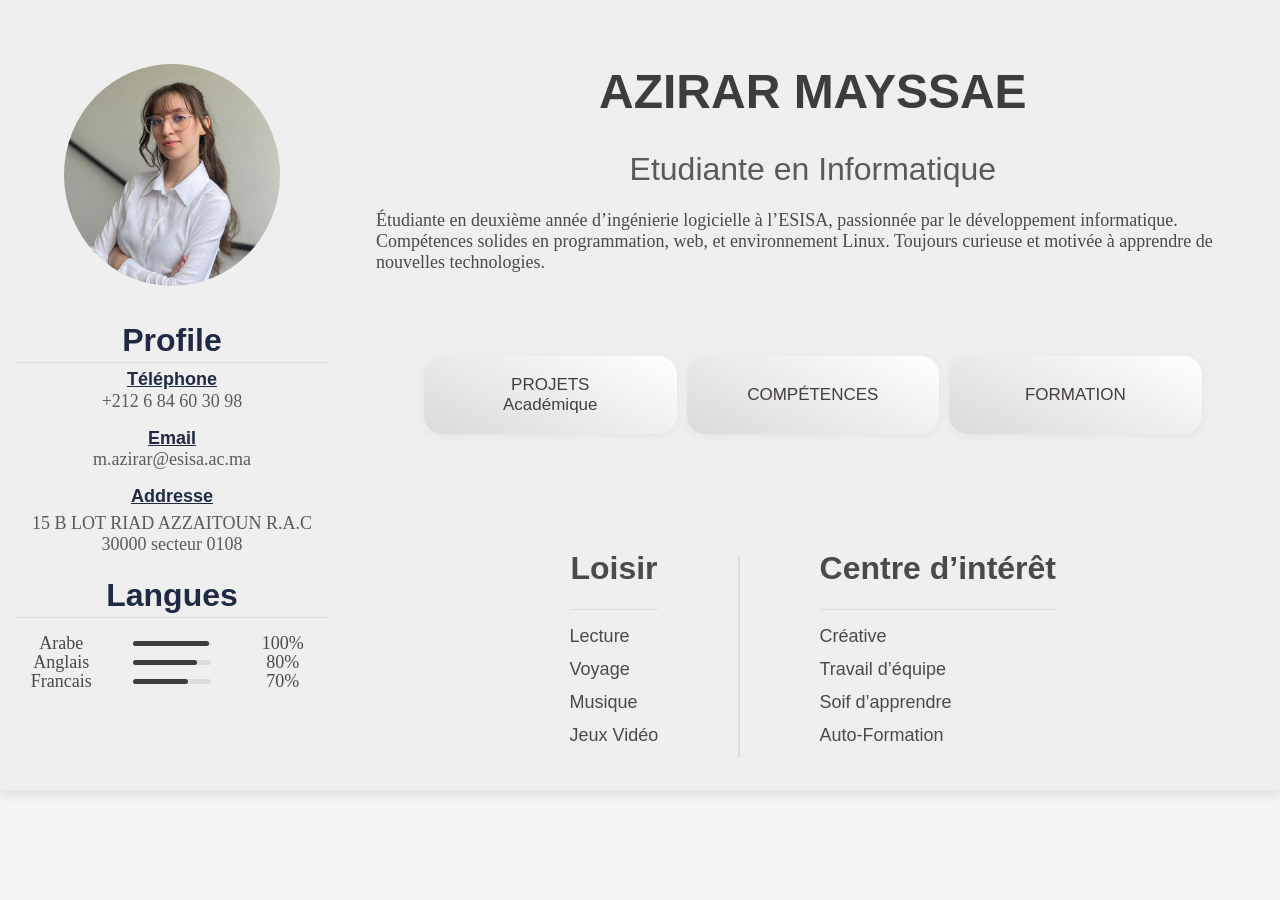
==== cv-digital/index.html @ cf698c44 "new commit" ====
<!DOCTYPE html>
<html lang="en">
<head>
    <meta charset="UTF-8">
    <meta name="viewport" content="width=device-width, initial-scale=1.0">
    <title>CV_Digital</title>
    <link rel="stylesheet" href="./index.css">
</head>
<body>
    <header>
        <div class="profile_pic">
           
                <div class="profile">
                <img src="./images/profilemini.jpg" alt="">
                </div>
                    <h2>Profile</h2>
                    <div class="line"></div>
                <div class="profile">
                    
                <div>
                    <h1>Téléphone</h1>
                    <p>+212 6 84 60 30 98</p>

                </div>
                    <div>
                        <h1>Email</h1>
                    <p class="email">m.azirar@esisa.ac.ma</p>

                    </div>
                    <div>
                        <h1>Addresse</h1>
                    <p class="Addresse">15 B LOT RIAD AZZAITOUN R.A.C 30000 secteur 0108</p>
                
                    </div>
                    

            </div>

            <div class="classlangues">
                <h2>Langues</h2>
                <div class="line"></div>

               
            <div class="Languages">
                
                <div class="pour">

                    <p>Arabe</p>
                    <div class="grey">
                        <div class="arab"></div>
                    </div> 
        
                    <p>100%</p>

                </div>
                <div class="pour">
                    <p>Anglais</p>
                    <div class="grey">
                        <div class="Anglais"></div>
                    </div> 
                    <p>80%</p>
                </div>
                
                <div class="pour">
                   
                    <p class="pourp">Francais</p>
                    
                    <div class="grey">
                        <div class="francais"></div>
                    </div>
                    <p>70%</p>
                </div>
            </div>
            
                
        </div>
            
            
            
            
            
                

        </div>
            
        </div>
        <div class="donnee_cv">
            
            <h1 class="may">AZIRAR MAYSSAE</h1>
           <h1 class="info">Etudiante en Informatique</h1>
           <p>Étudiante en deuxième année d’ingénierie logicielle à l’ESISA, passionnée par le développement informatique. Compétences solides en programmation, web, et environnement Linux. Toujours curieuse et motivée à apprendre de nouvelles technologies.</p>
          
           <nav id="barre" class="choices large">
            <button id="btn1">PROJETS <br> Académique </button>
            <button id="btn2">COMPÉTENCES</button>
            <button id="btn3">FORMATION</button>
          </nav>


           <main>
            <section id="sec1" class="section1">
                <h1>PROJETS ACADÉMIQUES</h1>  
            <div class="line"></div>
            <div class="academique">
                 
              <h3>ESISA</h3>
              <h2>(2ème Année)</h2>
              <p>• Création d'un programme de détection de lumière utilisant ARDUINO.</p>
              <p>• Développement d'une version 2D du jeu d'échecs en C++/QT</p>
              <h2>(1ème Année)</h2>
              <p>• Création d'un Avatar Autonome en Mouvement en langage Assembleur</p>
              <p>• Conception et mise en œuvre d’un projet de gestion d’étudiants à l’ESISA en langage C</p>
              
            </div>
            </section>
            
            <section id="sec2" class="section2">
                <h1> COMPÉTENCES</h1>
            <div class="line"></div>
            <footer>
                <div class="comp">
                    <h1>Langages de Programmation :</h1>
                <p>C, C++, Python, MATLAB</p>
                </div>
                <div class="comp">
                    <h1>Développement Web :
                    </h1>
                    <p>HTML, CSS, JavaScript
                    </p>
                </div>
                <div class="comp">
                    <h1>Systèmes  d'exploitation:
                    </h1>
                    <p>Linux (Ubuntu), Terminal (Oh My Zsh), Windows
                    </p>
                </div>
                <div class="comp">
                    <h1>Outils :
                    </h1>
                    <p>Visual Studio Code, Git, GitHub, Dev-C++</p>
                </div>
            </footer>
            </section>
            
            <section id="sec3" class="section3">
                <h1>FORMATION</h1>
            <div class="line"></div>
            <nav >
                <main class="main2">
                    <div>
                        <h1>Ecole Supérieure d’Ingénierie en Sciences Appliquées Fès</h1>


                        <p>Option Ingénierie Logicielle </p>
                    </div>
                    <h1>2023 - Present</h1>
                </main>
                <div class="main2">
                    <div>
                        <h1>BACCALAURÉAT | IKHWA </h1>
                        <p>Option Sciences Physiques</p>
                    </div>
                    <h1>2022 - 2023</h1>
                </div>
                    

                
            </nav>
            
            </section>
            
            

           </main>

           <div id="down" class="footer2">
            <div class="down">
                <h1>Loisir</h1>
                <div class="line"></div>
                <div class="Loisir">
                    <p>Lecture</p>
                    <p>Voyage</p>
                    <p>Musique</p>
                    <p>Jeux Vidéo</p>
                </div>
        
                
                
            </div>
            <div class="line_horizontal"></div>
            <div class="down">
                <h1>Centre d’intérêt</h1>
                <div class="line"></div>
                <div class="Loisir">
                    <p> Créative</p>
                    <p>Travail d’équipe</p>
                    <p> Soif d’apprendre </p>
                    <p>Auto-Formation</p>
                </div>
            </div>
        </div>
        
         
           
        </div>
    </header>
    
        

    



   <script src="./index.js"></script>
</body>
</html>
---- cv-digital/index.css ----
.academique {
    animation: rotateOnce 0.8s ease;
}

@keyframes rotateOnce {
    0% {
        transform: rotateY(0deg);
    }
    50% {
        transform: rotateY(180deg);
    }
    100% {
        transform: rotateY(360deg);
    }
}




section {
    position: relative;
    background: #1e1e2f;
    border-radius: 20px;
    padding: 25px;
    margin: 25px auto;
  
    overflow: hidden;
    z-index: 1;
    transition: all 0.5s ease;
    box-shadow:
      0 10px 25px rgba(0, 0, 0, 0.6),
      0 0 30px rgba(50, 50, 80, 0.4),
      0 0 60px rgba(90, 90, 130, 0.3);
  }
  section{
    margin-top: 1rem;
    background: linear-gradient(25deg, rgb(219, 218, 218), rgb(255, 255, 255));
    padding: 1rem;
    border-radius: 10px;
    margin-top: 0.2rem;
    box-shadow: 0 2px 10px rgba(0,0,0,0.05);
}


  section::before {
    content: "";
    position: absolute;
    top: -50%;
    left: -50%;
    width: 200%;
    height: 200%;
    background: conic-gradient(from 0deg, #ffffff, #8181a2, #1c1c27, #6d88a4);
   
    z-index: 2;
    filter: blur(120px);
    opacity: 0.25;
  }
  
  @keyframes rotateBG {
    from {
      transform: rotate(0deg);
    }
    to {
      transform: rotate(360deg);
    }
  }



  

  #sec1 {
    box-shadow: 0 10px 25px rgba(122, 97, 84, 0.5);
  }
  
  #sec2 {
    box-shadow: 0 10px 25px rgba(122, 97, 84, 0.5);
  }
  
  #sec3 {
    box-shadow: 0 10px 25px rgba(122, 97, 84, 0.5);
  }
  

  section:hover {
    box-shadow: 0 15px 30px  rgba(122, 97, 84, 0.5);
  }






body {
    background-color: #f5f5f5; 
    color: #4a4a4a; 
    font-family: 'Poppins', sans-serif;
    margin: auto;
}
.choices.large {
    display: flex;
    justify-content: space-evenly;
    align-items: center;
    height: 20vh; 
}

.choices.small {
    display: flex;
    justify-content: start;
    align-items: start;
    margin-top: 1rem;
    height: auto;
}

header{
   
    padding: 2rem 1rem;
    display: flex;
    text-align: center;
    gap: 3rem;
    background-color: #efefef;
    box-shadow: 0 4px 12px rgba(0,0,0,0.1);
}
.profile {
    padding: 5px;
    border-radius: 50%;
}
.profile img{
    width: -webkit-fill-available;
    border-radius: 50%;
    padding: 2rem;
}
.donnee_cv{
    width: 70%;
    animation: slideInLeft 1s ease;

}
@keyframes slideInLeft {
    from {
      transform: translateX(0);
      opacity: 0;
    }
    to {
      transform: translateX(40px);
      opacity: 1;
    }
  }
  @keyframes fadeInUp {
    from {
      transform: translateY(20px);
      opacity: 0;
    }
    to {
      transform: translateY(0);
      opacity: 1;
    }
  }
  .section1.show,
.section2.show,
.section3.show {
 
  animation: fadeInUp 0.6s ease;
}


.profile img {
    animation: profileBounce 1s ease;
  }
  
  @keyframes profileBounce {
    0% {
      transform: scale(0.8);
      opacity: 0;
    }
    60% {
      transform: scale(1.05);
      opacity: 1;
    }
    100% {
      transform: scale(1);
    }
  }

  @keyframes fadeIn {
    from {
      transform: translateY(40px);
      opacity: 0;
    }
    to {
      transform: translateY(0);
      opacity: 1;
    }
  }

.Loisir p:hover {
    cursor: pointer;
    transform: translateX(10px);
    color: #344f8d;
    transition: all 0.3s ease;
  }
.profile_pic{
    width: 25%;
    line-height: 0.5;
    font-size: small;
    animation: slideInLeft 1s ease;
    
}




.profile_pic p{
    font-size: large;
    text-align: center;
}
.profile_pic h2, .profile_pic h1 {
    color: #1f2a44;
}
.profile_pic h1{
    font-size: large;
}
.may{
    font-size: xxx-large;
    color: #3d3d3d;
}
.donner_cv p {
    font-size: larger;

}


.info
{
    font-weight: 200;
    color: #5a5a5a;
}
.line{
 
    height: 1.2px;
    
    background-color: #dcdcdc;
   
}
.informations{
    line-height: 0.5;
    font-size: small;
}
.profile_pic h2{
    font-size: xx-large;
    margin: 14px;
   
}
.Addresse{
    line-height: normal;
}
.h2{
    font-size: xx-large;
  
    color: #794141;
}


.academique{
    animation: rotateOnce 0.8s ease;
}
.section1,.section2,.section3{
    display: none;
    
}
.choices{
    display: flex;
    width: -webkit-fill-available;
    padding: 1rem 3rem 1rem 3rem;
    gap: 10px;
    background-color: transparent;
    justify-content: center;
    margin-top: 1rem;
}
.choices button{
    background: linear-gradient(25deg, #dbdada, #ffffff);
    color: #453e3e;
    width: inherit;
    
    border: none;
   
    border-radius: 19px;
    cursor: pointer;
    font-size: 17px;
    font-family: 'Franklin Gothic Medium', 'Arial Narrow', Arial, sans-serif;
    height: 78px;
    transition: 0.3s;
 
    box-shadow: 0 2px 10px rgba(0,0,0,0.05);
}


.choices button:hover {
    background: linear-gradient(160deg, rgb(189, 189, 189), #ffffff);
    transform: scale(1.08);
    box-shadow: 0 8px 20px rgba(15, 14, 15, 0.5);
    
}




.pour{
    display: flex;
    justify-content: center;
    align-items: center;
    gap: 2rem;
    padding: 5px;
}
.pour p{
    width: 27%;
}
.pourp{
    width: 31%;
}
.grey{
    height: 5.6px;
    width: 26%;
    background-color: #ddd;
    border-radius: 3px;
  

}

.arab{
    width: 5.92%;
    height: 5.6px;
    background-color: #3d3d3d;
    border-radius: 3px;
    position: absolute;
    z-index: 2;
}
.francais{
    width: 4.3%;
    height: 5.6px;
    background-color: #3d3d3d;
    border-radius: 3px;
    position: absolute;
    z-index: 2;
}
.Anglais{
    width: 5%;
    height: 5.6px;
    background-color: #3d3d3d;
    border-radius: 3px;
    position: absolute;
    z-index: 2;
}
.Languages{
    margin-top: 1rem;
    width: 100%;
}
.Loisir{
    display: flex;
    flex-direction: column;
    gap: 12px;
    margin-top: 1rem;
}
.Loiser p {
    color: #5a5a5a;
}
.profile{
    display: flex;
    flex-direction: column;
    gap: 1rem;
    padding: 0rem 1rem;
}
.profile h1{
    text-decoration-line: underline;
   
}
.profile p{
    
    color: #5a5a5a;
}
.pourcent{
    align-items: end;
}
.classlangues{
    margin-top: 2rem;
}



.academique h2,p,h3{
    text-align: left;
    font-size: large;
    font-family: ui-rounded;
    padding: none;
}

.academique h3,p{
    margin: 0;
}


main h1{
    text-align: start;
    color: #1f2a44;
}

.comp{
    margin-top: 1rem;
    display: flex;
    align-items: center;
    gap: 1rem;
}
.comp h1{
    font-size: large;
    font-family: math;
    font-weight: revert;
    margin: 3px;
}






.line_horizontal{
    width: 1.2px;
    height: 201px;
    background-color: #dcdcdc;
}

.footer2{
    display:flex;
    justify-content: center;
    align-items: end;
    margin-top: 1rem;
}
.down{
    padding: 12px 5rem;
}
.down p{
    font-family: inherit;
}

.down h1{
    font-size: xx-large;
}
.email:hover{
    cursor: pointer;
    color: blue;
}

.main2{
    padding: 1rem;
    display: flex;
    align-items: center;
    justify-content: space-between;
}
.section1 h1,h3{
    font-family: serif;
    color: #6D4C41;
}
.section1 h2{
    color: #5D4037;
}
.section2 h1{
    color: rgb(31, 42, 68);
    
}
.section3 h1{
    color: #5c1f1a;
}











@media screen and (max-width:500px)
{

    header{
        flex-direction: column;
    }
    .profile_pic{
        width: 100%;
    }
    .profile{
        width: 100%;
        align-items: center;
    }
    .profile img{
        width: 50%;
    }
    .section1,.section2,.section3{
        width: 93%;
        
    }
   .choices{
    padding: 1rem 1rem 1rem 0rem;
   }
   
    .down {
        padding: 0px 0rem;
    }
    .choices button{
        width: 44%;
        font-size: 15px;
    }
    .profile h1{
        padding: 8px;
    }
    .profile_pic h2{
        margin-top: 29px;
    }
    .pour p{
        font-size: x-large;
        padding: 9px;
    }
    .arab{
        width: 22.92%;
    }
    .Anglais{
        width: 17%;
    }
    .francais{
        width: 15.3%;
    }
    .footer2 {
        display: flex;
        align-items: center;
        
        justify-content: space-around;
        gap: 1.5rem;
    }
    .donnee_cv{
        width: 100%;
    }
}


@media screen and (min-width:501px) and (max-width:1000px)
{
    .choices button{
        font-size: 13px;
    }
    .choices{
        padding: 1rem 1rem 1rem 1rem;
    }
    .down{
        padding: 6px 2rem;
    }
    
    .donnee_cv{
        width: 72%;
    }
    .pour p{
        font-size: small;
        
    }
    .pour{
        justify-content: space-between;
        gap: 1rem;
    }
    .grey{
        width: 26%;
    }
    .profile{
        padding: 0;
    }

}
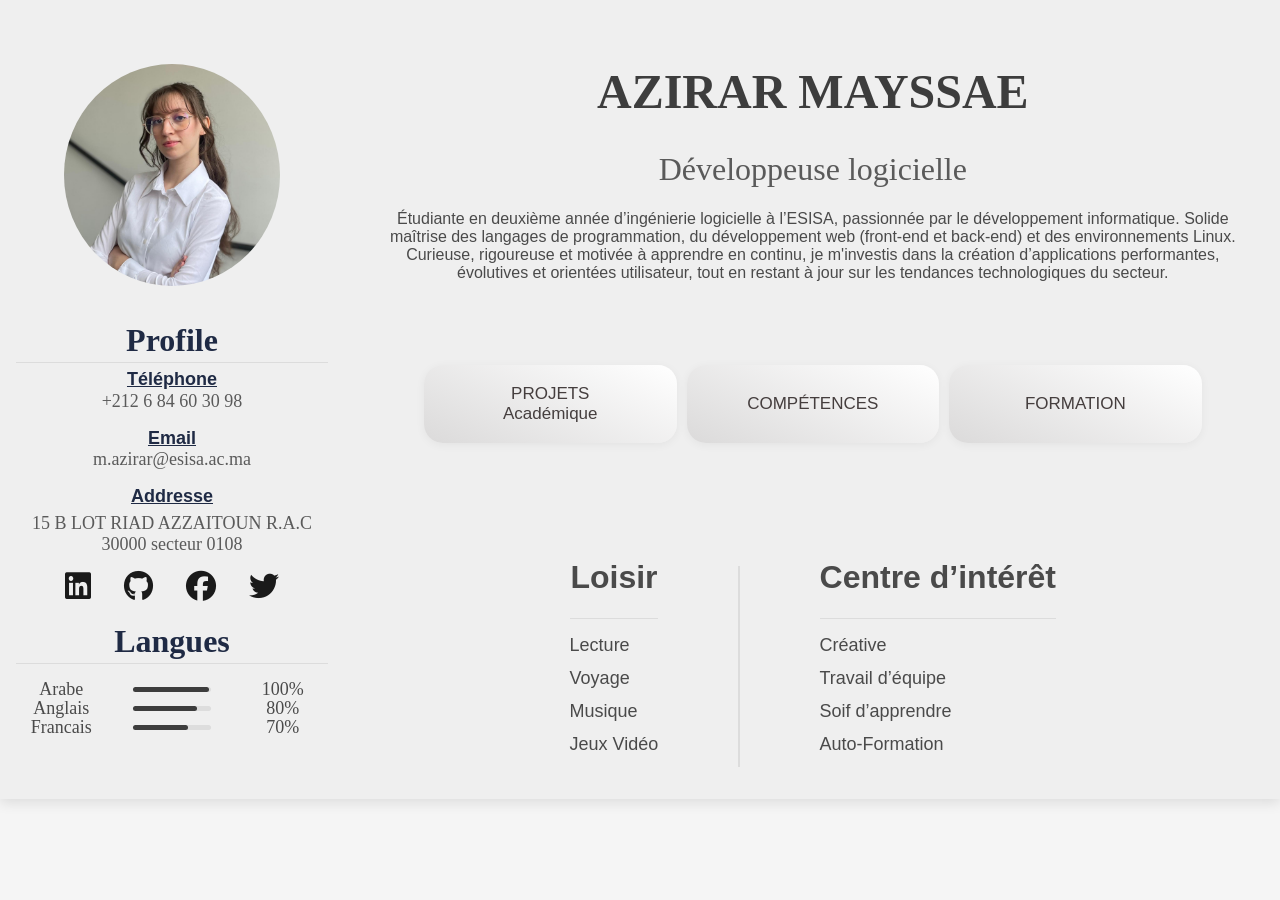
==== commit 88b100b6: "fin cv" ====
--- a/cv-digital/index.html
+++ b/cv-digital/index.html
@@ -5,6 +5,9 @@
     <meta name="viewport" content="width=device-width, initial-scale=1.0">
     <title>CV_Digital</title>
     <link rel="stylesheet" href="./index.css">
+
+    <link rel="stylesheet" href="https://cdnjs.cloudflare.com/ajax/libs/font-awesome/6.4.0/css/all.min.css">
+
 </head>
 <body>
     <header>
@@ -30,7 +33,25 @@
                     <div>
                         <h1>Addresse</h1>
                     <p class="Addresse">15 B LOT RIAD AZZAITOUN R.A.C 30000 secteur 0108</p>
-                
+                    <div class="icons">
+                       <a href="https://www.linkedin.com/in/mayssae-azirar-a47336215" target="_blank">
+                            <i class="fab fa-linkedin" style="font-size: 30px; color: #1a1a1a;"></i>
+                        </a>
+
+                        <a href="https://github.com/Mayssae354" target="_blank">
+                            <i class="fab fa-github" style="font-size: 30px; color: #1a1a1a;"></i>
+                        </a>
+                        
+                        <a href="https://web.facebook.com/?_rdc=1&_rdr#" target="_blank">
+                            <i class="fab fa-facebook" style="font-size: 30px; color: #1a1a1a; cursor: pointer;"></i>
+                        </a>
+                     
+                        <a href="https://x.com/azrmayssae?s=11" target="_blank">
+                            <i class="fab fa-twitter" style="font-size: 30px; color: #1a1a1a;"></i>
+                          </a>
+                    </div>
+                    
+
                     </div>
                     
 
@@ -87,8 +108,8 @@
         <div class="donnee_cv">
             
             <h1 class="may">AZIRAR MAYSSAE</h1>
-           <h1 class="info">Etudiante en Informatique</h1>
-           <p>Étudiante en deuxième année d’ingénierie logicielle à l’ESISA, passionnée par le développement informatique. Compétences solides en programmation, web, et environnement Linux. Toujours curieuse et motivée à apprendre de nouvelles technologies.</p>
+           <h1 class="info">Développeuse logicielle </h1>
+           <span>Étudiante en deuxième année d’ingénierie logicielle à l’ESISA, passionnée par le développement informatique. Solide maîtrise des langages de programmation, du développement web (front-end et back-end) et des environnements Linux. Curieuse, rigoureuse et motivée à apprendre en continu, je m'investis dans la création d’applications performantes, évolutives et orientées utilisateur, tout en restant à jour sur les tendances technologiques du secteur.</span>
           
            <nav id="barre" class="choices large">
             <button id="btn1">PROJETS <br> Académique </button>
@@ -97,7 +118,7 @@
           </nav>
 
 
-           <main>
+           <main class="secmain">
             <section id="sec1" class="section1">
                 <h1>PROJETS ACADÉMIQUES</h1>  
             <div class="line"></div>
@@ -120,13 +141,42 @@
             <footer>
                 <div class="comp">
                     <h1>Langages de Programmation :</h1>
-                <p>C, C++, Python, MATLAB</p>
+                    <span>C, C++</span>
+                    <div class="greyy">
+                        <div class="html"></div>
+                    </div> 
+                    <span>Python</span>
+                    <div class="greyy">
+                        <div class="python"></div>
+                    </div> 
+                <p> MATLAB</p>
+                <div class="greyy">
+                    <div class="matlab"></div>
+                </div> 
                 </div>
                 <div class="comp">
                     <h1>Développement Web :
                     </h1>
-                    <p>HTML, CSS, JavaScript
+                    <span>HTML,CSS</span>
+                    <div class="greyy">
+                        <div class="html"></div>
+                    </div> 
+                    <p> JavaScript
                     </p>
+                    <div class="greyy">
+                        <div class="js"></div>
+                    </div> 
+
+                </div>
+                <div class="comp">
+                    <h1> Base de données : </h1>
+                    <div>
+                        
+                    </div>
+                    <span>MySQL</span>
+                    <div class="greyy">
+                        <div class="mysql"></div>
+                    </div> 
                 </div>
                 <div class="comp">
                     <h1>Systèmes  d'exploitation:
@@ -137,8 +187,17 @@
                 <div class="comp">
                     <h1>Outils :
                     </h1>
-                    <p>Visual Studio Code, Git, GitHub, Dev-C++</p>
-                </div>
+                    <span>Visual Studio Code,</span>
+                   
+                    <span> Git,GitHub,</span>
+                   
+                    <span>Dev-C++,</span>
+                    <span>Figma</span>
+                   
+
+                </div>
+                
+                
             </footer>
             </section>
             
@@ -208,8 +267,7 @@
         
 
     
-
-
+   
 
    <script src="./index.js"></script>
 </body>
--- a/cv-digital/index.css
+++ b/cv-digital/index.css
@@ -1,5 +1,23 @@
-.academique {
-    animation: rotateOnce 0.8s ease;
+:root {
+    --primary-color: #2c3e50;
+    --secondary-color: #3498db;
+    --accent-color: #e74c3c;
+    --light-color: #ecf0f1;
+    --dark-color: #2c3e50;
+    --text-color: #333;
+    --border-radius: 5px;
+    --box-shadow: 0 2px 5px rgba(0, 0, 0, 0.1);
+    --transition: all 0.3s ease;
+}
+.skill-bar {
+    height: 8px;
+    background-color: var(--light-color);
+    border-radius: var(--border-radius);
+    overflow: hidden;
+}
+.skill-level {
+    height: 100%;
+    background-color: var(--secondary-color);
 }
 
 @keyframes rotateOnce {
@@ -54,7 +72,7 @@
     z-index: 2;
     filter: blur(120px);
     opacity: 0.25;
-  }
+  } 
   
   @keyframes rotateBG {
     from {
@@ -221,17 +239,23 @@
 }
 .may{
     font-size: xxx-large;
+    font-family: auto;
     color: #3d3d3d;
 }
 .donner_cv p {
     font-size: larger;
 
 }
-
+.icons{
+    display: flex;
+    justify-content: space-evenly;
+    margin-top: 1rem;
+}
 
 .info
 {
     font-weight: 200;
+    font-family: fangsong;
     color: #5a5a5a;
 }
 .line{
@@ -247,6 +271,7 @@
 }
 .profile_pic h2{
     font-size: xx-large;
+    font-family: emoji;
     margin: 14px;
    
 }
@@ -260,9 +285,7 @@
 }
 
 
-.academique{
-    animation: rotateOnce 0.8s ease;
-}
+
 .section1,.section2,.section3{
     display: none;
     
@@ -325,7 +348,52 @@
   
 
 }
-
+.greyy{
+    width: 10%;
+    height: 5.6px;
+    background-color: #ddd;
+    border-radius: 3px;
+}
+.html{
+    width: 8.92%;
+    height: 5.6px;
+    background-color: #3d3d3d;
+    border-radius: 3px;
+    position: absolute;
+    z-index: 2;
+}
+.js{
+    width: 4.92%;
+    height: 5.6px;
+    background-color: #3d3d3d;
+    border-radius: 3px;
+    position: absolute;
+    z-index: 2;
+}
+.matlab{
+    width: 5.92%;
+    height: 5.6px;
+    background-color: #3d3d3d;
+    border-radius: 3px;
+    position: absolute;
+    z-index: 2;
+}
+.python{
+    width: 7.92%;
+    height: 5.6px;
+    background-color: #3d3d3d;
+    border-radius: 3px;
+    position: absolute;
+    z-index: 2;
+}
+.mysql{
+    width: 8.92%;
+    height: 5.6px;
+    background-color: #3d3d3d;
+    border-radius: 3px;
+    position: absolute;
+    z-index: 2;
+}
 .arab{
     width: 5.92%;
     height: 5.6px;
@@ -406,6 +474,7 @@
 .comp{
     margin-top: 1rem;
     display: flex;
+    flex-wrap: wrap;
     align-items: center;
     gap: 1rem;
 }
@@ -489,7 +558,7 @@
         width: 100%;
     }
     .profile{
-        width: 100%;
+      
         align-items: center;
     }
     .profile img{
@@ -508,7 +577,7 @@
     }
     .choices button{
         width: 44%;
-        font-size: 15px;
+        font-size: 13px;
     }
     .profile h1{
         padding: 8px;
@@ -520,6 +589,9 @@
         font-size: x-large;
         padding: 9px;
     }
+    .down h1{
+        font-size: large;
+    }
     .arab{
         width: 22.92%;
     }
@@ -528,6 +600,9 @@
     }
     .francais{
         width: 15.3%;
+    }
+    .pour{
+        gap: 1rem;
     }
     .footer2 {
         display: flex;
@@ -551,9 +626,11 @@
         padding: 1rem 1rem 1rem 1rem;
     }
     .down{
-        padding: 6px 2rem;
-    }
-    
+        padding: 6px 1rem;
+    }
+    .down h1{
+        font-size: large;
+    }
     .donnee_cv{
         width: 72%;
     }
@@ -571,5 +648,50 @@
     .profile{
         padding: 0;
     }
-
+    .profile_pic{
+        width: 30%;
+    }
+    .arab{
+        width: 7.3%;
+    }
+    .Anglais{
+        width: 6%;
+    }
+    .francais{
+        width: 5.3%;
+    }
+    .icons{
+        font-size: 20px;
+    }
+    .footer2{
+        gap: 2rem;
+    }
+    .choices.large{
+        padding: 0rem;
+    }
+    .greyy{
+        width: 15%;
+    }
+    .html{
+        width: 12.92%;
+    }
+    .matlab{
+        width: 7.92%;
+    }
+    .python{
+        width: 9.92%;
+    }
+    .secmain{
+        margin-top: 1rem;
+    }
+    .mysql{
+        width: 10.92%;
+    }
+}
+
+@media screen and (max-width:300px)
+{
+    .choices button{
+        font-size: 10px;
+    }
 }
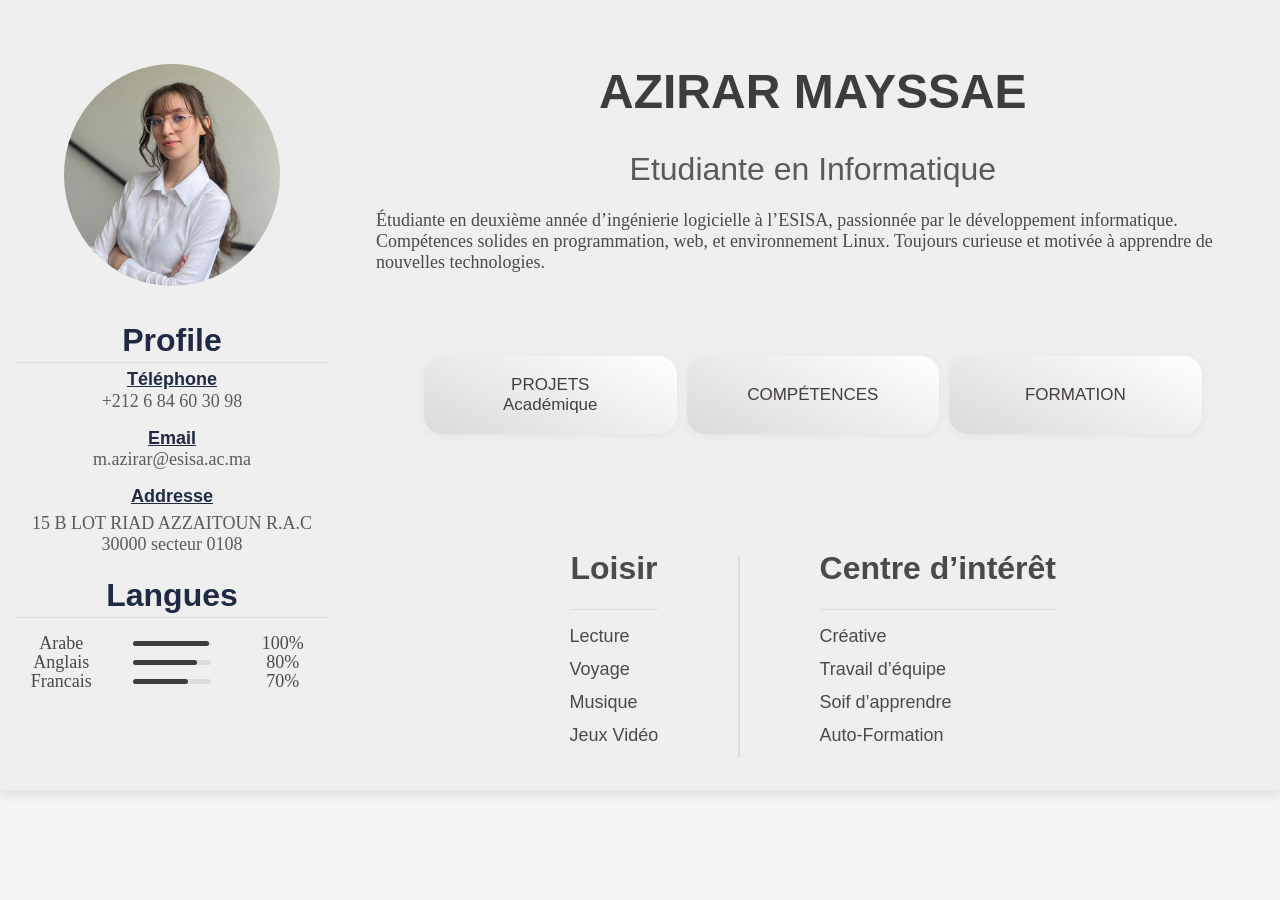
==== commit 1ed1ea60: "Modification" ====
--- a/cv-digital/index.html
+++ b/cv-digital/index.html
@@ -5,9 +5,6 @@
     <meta name="viewport" content="width=device-width, initial-scale=1.0">
     <title>CV_Digital</title>
     <link rel="stylesheet" href="./index.css">
-
-    <link rel="stylesheet" href="https://cdnjs.cloudflare.com/ajax/libs/font-awesome/6.4.0/css/all.min.css">
-
 </head>
 <body>
     <header>
@@ -33,25 +30,7 @@
                     <div>
                         <h1>Addresse</h1>
                     <p class="Addresse">15 B LOT RIAD AZZAITOUN R.A.C 30000 secteur 0108</p>
-                    <div class="icons">
-                       <a href="https://www.linkedin.com/in/mayssae-azirar-a47336215" target="_blank">
-                            <i class="fab fa-linkedin" style="font-size: 30px; color: #1a1a1a;"></i>
-                        </a>
-
-                        <a href="https://github.com/Mayssae354" target="_blank">
-                            <i class="fab fa-github" style="font-size: 30px; color: #1a1a1a;"></i>
-                        </a>
-                        
-                        <a href="https://web.facebook.com/?_rdc=1&_rdr#" target="_blank">
-                            <i class="fab fa-facebook" style="font-size: 30px; color: #1a1a1a; cursor: pointer;"></i>
-                        </a>
-                     
-                        <a href="https://x.com/azrmayssae?s=11" target="_blank">
-                            <i class="fab fa-twitter" style="font-size: 30px; color: #1a1a1a;"></i>
-                          </a>
-                    </div>
-                    
-
+                
                     </div>
                     
 
@@ -108,8 +87,8 @@
         <div class="donnee_cv">
             
             <h1 class="may">AZIRAR MAYSSAE</h1>
-           <h1 class="info">Développeuse logicielle </h1>
-           <span>Étudiante en deuxième année d’ingénierie logicielle à l’ESISA, passionnée par le développement informatique. Solide maîtrise des langages de programmation, du développement web (front-end et back-end) et des environnements Linux. Curieuse, rigoureuse et motivée à apprendre en continu, je m'investis dans la création d’applications performantes, évolutives et orientées utilisateur, tout en restant à jour sur les tendances technologiques du secteur.</span>
+           <h1 class="info">Etudiante en Informatique</h1>
+           <p>Étudiante en deuxième année d’ingénierie logicielle à l’ESISA, passionnée par le développement informatique. Compétences solides en programmation, web, et environnement Linux. Toujours curieuse et motivée à apprendre de nouvelles technologies.</p>
           
            <nav id="barre" class="choices large">
             <button id="btn1">PROJETS <br> Académique </button>
@@ -118,7 +97,7 @@
           </nav>
 
 
-           <main class="secmain">
+           <main>
             <section id="sec1" class="section1">
                 <h1>PROJETS ACADÉMIQUES</h1>  
             <div class="line"></div>
@@ -141,42 +120,13 @@
             <footer>
                 <div class="comp">
                     <h1>Langages de Programmation :</h1>
-                    <span>C, C++</span>
-                    <div class="greyy">
-                        <div class="html"></div>
-                    </div> 
-                    <span>Python</span>
-                    <div class="greyy">
-                        <div class="python"></div>
-                    </div> 
-                <p> MATLAB</p>
-                <div class="greyy">
-                    <div class="matlab"></div>
-                </div> 
+                <p>C, C++, Python, MATLAB</p>
                 </div>
                 <div class="comp">
                     <h1>Développement Web :
                     </h1>
-                    <span>HTML,CSS</span>
-                    <div class="greyy">
-                        <div class="html"></div>
-                    </div> 
-                    <p> JavaScript
+                    <p>HTML, CSS, JavaScript
                     </p>
-                    <div class="greyy">
-                        <div class="js"></div>
-                    </div> 
-
-                </div>
-                <div class="comp">
-                    <h1> Base de données : </h1>
-                    <div>
-                        
-                    </div>
-                    <span>MySQL</span>
-                    <div class="greyy">
-                        <div class="mysql"></div>
-                    </div> 
                 </div>
                 <div class="comp">
                     <h1>Systèmes  d'exploitation:
@@ -187,17 +137,8 @@
                 <div class="comp">
                     <h1>Outils :
                     </h1>
-                    <span>Visual Studio Code,</span>
-                   
-                    <span> Git,GitHub,</span>
-                   
-                    <span>Dev-C++,</span>
-                    <span>Figma</span>
-                   
-
-                </div>
-                
-                
+                    <p>Visual Studio Code, Git, GitHub, Dev-C++</p>
+                </div>
             </footer>
             </section>
             
@@ -267,7 +208,8 @@
         
 
     
-   
+
+
 
    <script src="./index.js"></script>
 </body>
--- a/cv-digital/index.css
+++ b/cv-digital/index.css
@@ -1,23 +1,5 @@
-:root {
-    --primary-color: #2c3e50;
-    --secondary-color: #3498db;
-    --accent-color: #e74c3c;
-    --light-color: #ecf0f1;
-    --dark-color: #2c3e50;
-    --text-color: #333;
-    --border-radius: 5px;
-    --box-shadow: 0 2px 5px rgba(0, 0, 0, 0.1);
-    --transition: all 0.3s ease;
-}
-.skill-bar {
-    height: 8px;
-    background-color: var(--light-color);
-    border-radius: var(--border-radius);
-    overflow: hidden;
-}
-.skill-level {
-    height: 100%;
-    background-color: var(--secondary-color);
+.academique {
+    animation: rotateOnce 0.8s ease;
 }
 
 @keyframes rotateOnce {
@@ -72,7 +54,7 @@
     z-index: 2;
     filter: blur(120px);
     opacity: 0.25;
-  } 
+  }
   
   @keyframes rotateBG {
     from {
@@ -239,23 +221,17 @@
 }
 .may{
     font-size: xxx-large;
-    font-family: auto;
     color: #3d3d3d;
 }
 .donner_cv p {
     font-size: larger;
 
 }
-.icons{
-    display: flex;
-    justify-content: space-evenly;
-    margin-top: 1rem;
-}
+
 
 .info
 {
     font-weight: 200;
-    font-family: fangsong;
     color: #5a5a5a;
 }
 .line{
@@ -271,7 +247,6 @@
 }
 .profile_pic h2{
     font-size: xx-large;
-    font-family: emoji;
     margin: 14px;
    
 }
@@ -285,7 +260,9 @@
 }
 
 
-
+.academique{
+    animation: rotateOnce 0.8s ease;
+}
 .section1,.section2,.section3{
     display: none;
     
@@ -348,52 +325,7 @@
   
 
 }
-.greyy{
-    width: 10%;
-    height: 5.6px;
-    background-color: #ddd;
-    border-radius: 3px;
-}
-.html{
-    width: 8.92%;
-    height: 5.6px;
-    background-color: #3d3d3d;
-    border-radius: 3px;
-    position: absolute;
-    z-index: 2;
-}
-.js{
-    width: 4.92%;
-    height: 5.6px;
-    background-color: #3d3d3d;
-    border-radius: 3px;
-    position: absolute;
-    z-index: 2;
-}
-.matlab{
-    width: 5.92%;
-    height: 5.6px;
-    background-color: #3d3d3d;
-    border-radius: 3px;
-    position: absolute;
-    z-index: 2;
-}
-.python{
-    width: 7.92%;
-    height: 5.6px;
-    background-color: #3d3d3d;
-    border-radius: 3px;
-    position: absolute;
-    z-index: 2;
-}
-.mysql{
-    width: 8.92%;
-    height: 5.6px;
-    background-color: #3d3d3d;
-    border-radius: 3px;
-    position: absolute;
-    z-index: 2;
-}
+
 .arab{
     width: 5.92%;
     height: 5.6px;
@@ -474,7 +406,6 @@
 .comp{
     margin-top: 1rem;
     display: flex;
-    flex-wrap: wrap;
     align-items: center;
     gap: 1rem;
 }
@@ -558,7 +489,7 @@
         width: 100%;
     }
     .profile{
-      
+        width: 100%;
         align-items: center;
     }
     .profile img{
@@ -577,7 +508,7 @@
     }
     .choices button{
         width: 44%;
-        font-size: 13px;
+        font-size: 15px;
     }
     .profile h1{
         padding: 8px;
@@ -589,9 +520,6 @@
         font-size: x-large;
         padding: 9px;
     }
-    .down h1{
-        font-size: large;
-    }
     .arab{
         width: 22.92%;
     }
@@ -600,9 +528,6 @@
     }
     .francais{
         width: 15.3%;
-    }
-    .pour{
-        gap: 1rem;
     }
     .footer2 {
         display: flex;
@@ -626,11 +551,9 @@
         padding: 1rem 1rem 1rem 1rem;
     }
     .down{
-        padding: 6px 1rem;
-    }
-    .down h1{
-        font-size: large;
-    }
+        padding: 6px 2rem;
+    }
+    
     .donnee_cv{
         width: 72%;
     }
@@ -648,50 +571,5 @@
     .profile{
         padding: 0;
     }
-    .profile_pic{
-        width: 30%;
-    }
-    .arab{
-        width: 7.3%;
-    }
-    .Anglais{
-        width: 6%;
-    }
-    .francais{
-        width: 5.3%;
-    }
-    .icons{
-        font-size: 20px;
-    }
-    .footer2{
-        gap: 2rem;
-    }
-    .choices.large{
-        padding: 0rem;
-    }
-    .greyy{
-        width: 15%;
-    }
-    .html{
-        width: 12.92%;
-    }
-    .matlab{
-        width: 7.92%;
-    }
-    .python{
-        width: 9.92%;
-    }
-    .secmain{
-        margin-top: 1rem;
-    }
-    .mysql{
-        width: 10.92%;
-    }
-}
-
-@media screen and (max-width:300px)
-{
-    .choices button{
-        font-size: 10px;
-    }
+
 }
